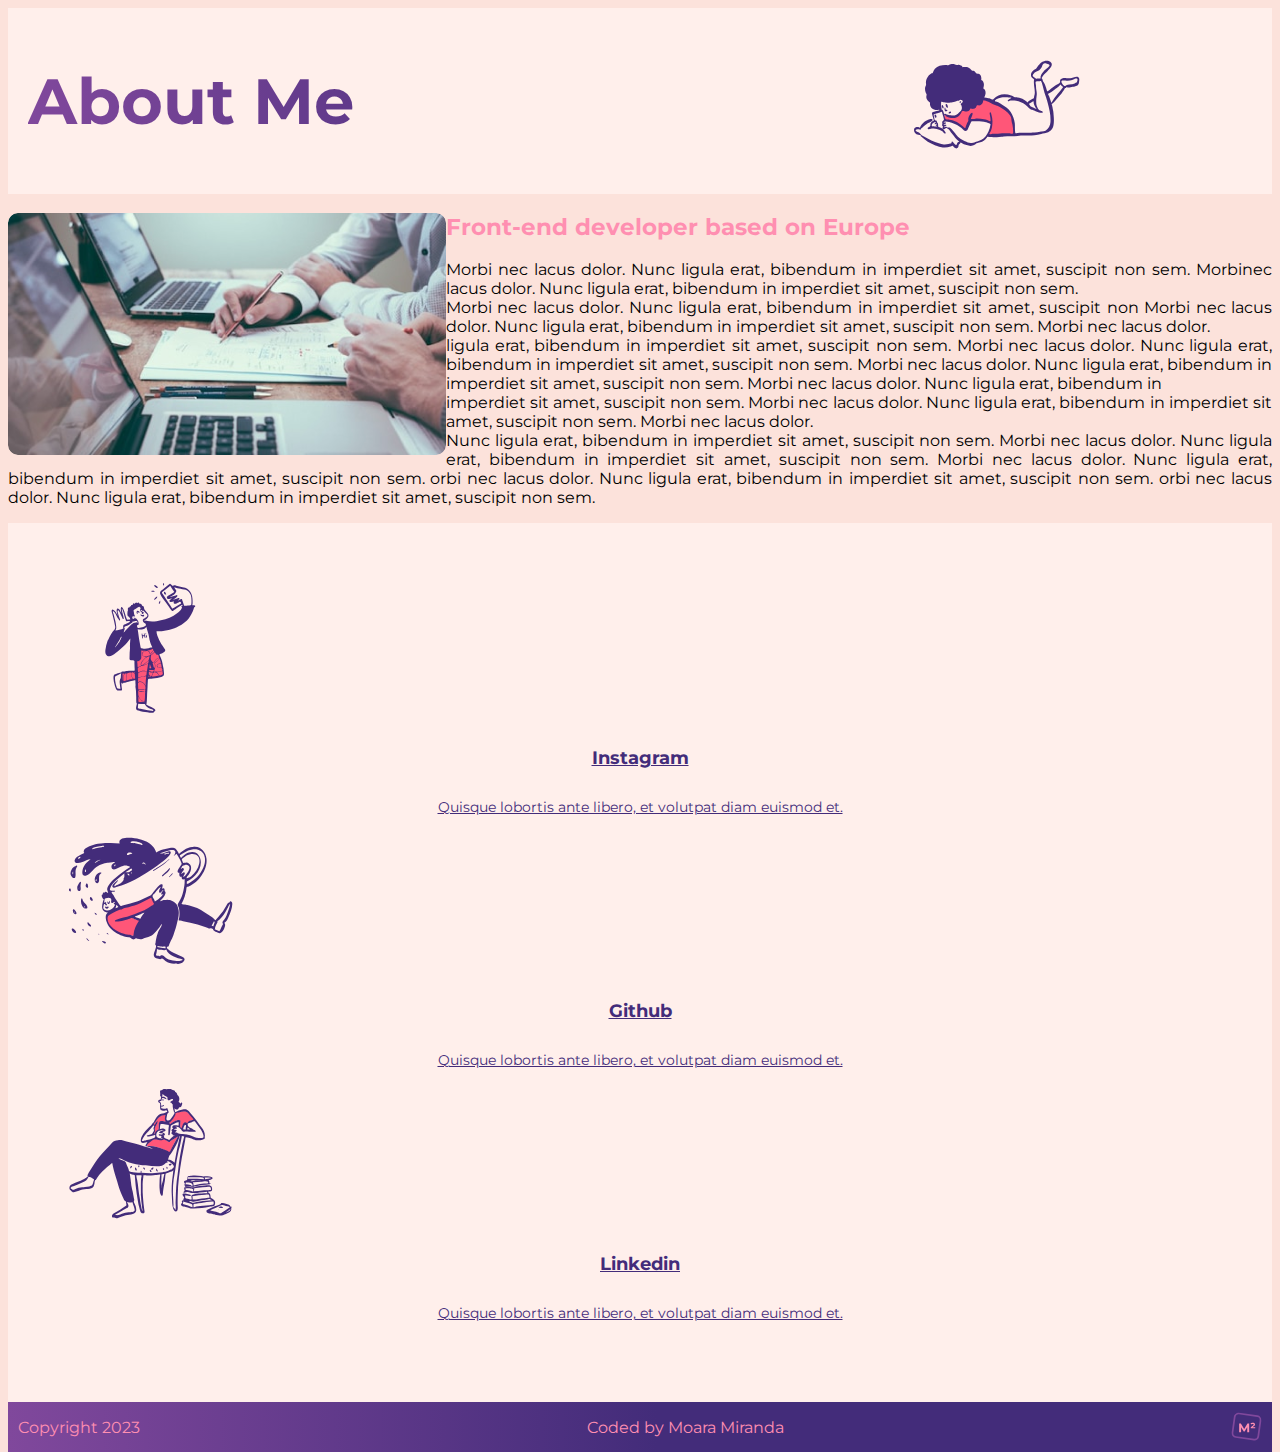
==== about.html @ fd39ee47 "Added About page" ====
<!DOCTYPE html>
<html lang="en">

<head>
  <meta charset="UTF-8">
  <meta http-equiv="X-UA-Compatible" content="IE=edge">
  <meta name="viewport" content="width=device-width, initial-scale=1.0">
  <title>About Me - Moara Miranda</title>

  <link rel="stylesheet" href="https://cdn.jsdelivr.net/npm/bootstrap@4.2.1/dist/css/bootstrap.min.css"
    integrity="sha384-GJzZqFGwb1QTTN6wy59ffF1BuGJpLSa9DkKMp0DgiMDm4iYMj70gZWKYbI706tWS" crossorigin="anonymous">
  <link rel="preconnect" href="https://fonts.googleapis.com">
  <link rel="preconnect" href="https://fonts.gstatic.com" crossorigin>
  <link href="https://fonts.googleapis.com/css2?family=Montserrat:ital,wght@0,100;0,500;0,700;1,100&display=swap"
    rel="stylesheet">
  <link rel="stylesheet" href="styles/app.css">
  <script src="https://cdn.jsdelivr.net/npm/bootstrap@4.2.1/dist/js/bootstrap.min.js"
    integrity="sha384-B0UglyR+jN6CkvvICOB2joaf5I4l3gm9GU6Hc1og6Ls7i6U/mkkaduKaBhlAXv9k"
    crossorigin="anonymous"></script>

</head>

<body>
  <section class="about-hero p-">
    <h1 class="text-center mt-3">About Me </h1>
  </section>
  <section class="container">
    <img class="about-illustration" src="images/laying.svg" alt="">
    <div class="about-content p-5">
      <img class="mr-5" width="438" height="242" src="images/fake-image.png" alt="">
      <h2 class="mb-3">Front-end developer based on Europe</h2>
      <p>
        Morbi nec lacus dolor. Nunc ligula erat, bibendum in imperdiet sit amet, suscipit non sem. Morbinec lacus dolor.
        Nunc
        ligula erat, bibendum in imperdiet sit amet, suscipit non sem.
        <br>
        Morbi nec lacus dolor. Nunc ligula erat, bibendum in imperdiet sit amet, suscipit non
        Morbi nec lacus dolor. Nunc ligula erat, bibendum in imperdiet sit amet, suscipit non sem. Morbi nec lacus
        dolor.
        <br>

        ligula erat, bibendum in imperdiet sit amet, suscipit non sem.
        Morbi nec lacus dolor. Nunc ligula erat, bibendum in imperdiet sit amet, suscipit non sem. Morbi nec lacus
        dolor.
        Nunc
        ligula erat, bibendum in imperdiet sit amet, suscipit non sem. Morbi nec lacus dolor. Nunc ligula erat, bibendum
        in
        <br>
        imperdiet sit amet, suscipit non sem.
        Morbi nec lacus dolor. Nunc ligula erat, bibendum in imperdiet sit amet, suscipit non sem. Morbi nec lacus
        dolor.<br>
        Nunc
        ligula erat, bibendum in imperdiet sit amet, suscipit non sem. Morbi nec lacus dolor. Nunc ligula erat, bibendum
        in
        imperdiet sit amet, suscipit non sem.
        Morbi nec lacus dolor. Nunc ligula erat, bibendum in imperdiet sit amet, suscipit non sem. orbi nec lacus dolor.
        Nunc
        ligula erat, bibendum in imperdiet sit amet, suscipit non sem. orbi nec lacus dolor. Nunc ligula erat, bibendum
        in
        imperdiet sit amet, suscipit non sem.
      </p>

    </div>
  </section>
  <section class="social-links">
    <div class="container">
      <div class="row">
        <div class="col mb-3">
          <div class="text-center p-4">
            <img src="/images/instagram-illustration.svg" alt="Taking a picture">
          </div>
          <a href="#">
            <h5>Instagram</h5>
            <p>Quisque lobortis ante libero, et volutpat diam euismod et.</p>
        </div>
        </a>
        <div class="col mb-3">
          <div class="text-center p-4">
            <img src="/images/coffee.svg" alt="Taking coffe">
          </div>
          <a href="#">
            <h5>Github</h5>
            <p>Quisque lobortis ante libero, et volutpat diam euismod et.</p>
        </div>
        </a>
        <div class="col mb-3">
          <div class="text-center p-4">
            <img src="/images/sitting-reading.svg" alt="Sending a mail">
          </div>
          <a href="#">
            <h5>Linkedin</h5>
            <p>Quisque lobortis ante libero, et volutpat diam euismod et.</p>
        </div>
        </a>
      </div>
    </div>
  </section>
  
  <footer>
    <div class="footer-info">
      <div class="container footer-info-content">
        <span class="d-none d-md-block">Copyright 2023</span>
        <span>Coded by Moara Miranda</span>
        <img src="/images/logo-footer.svg" alt="">
      </div>
    </div>
  </footer>
</body>

</html>
---- styles/app.css ----
:root {
  --main-font: "Montserrat", sans-serif;
  --primary-color: #ffefeb;
  --secondary-color: #fce2db;
  --primary-text-color: #432c7a;
  --gradient-purple: linear-gradient(
    90deg,
    #80489c 0%,
    #432c7a 51.32%,
    #432c7a 100%
  );
  --secondary-text-color: #ff8fb1;
}

html,
body {
  height: 100%;
}

body {
  background-color: var(--secondary-color);
  font-family: var(--main-font);
  display: flex;
  flex-direction: column;
}

h1 {
  font-weight: bold;
  font-size: 64px;
  line-height: 60px;
  /* gradient-purple */
  background: var(--gradient-purple);
  -webkit-background-clip: text;
  -webkit-text-fill-color: transparent;
  background-clip: text;
}

h2 {
  font-size: 23px;
  color: var(--secondary-text-color);
  font-weight: bold;
}
a:hover {
  text-decoration: none;
}
p {
  font-family: var(--main-font);
  font-weight: normal;
}
img {
  border-radius: 10px;
}
.hero {
  background-color: var(--primary-color);
  text-align: left;
  padding: 10px;
}
.hero-text {
  padding: 20px;
  width: 600px;
}
.hero-link-more {
  color: #432c7a;
  font-size: 16px;
  font-weight: bold;
  padding-bottom: 10px;
}
.hero-link-more:hover,
.social-links a:hover {
  border-bottom: 3px solid var(--primary-text-color);
}
.hero-link-more img {
  margin-left: 5px;
}

.cards .col {
  display: flex;
  justify-content: center;
  margin-bottom: 60px;
}

.card {
  border-radius: 10px;
  padding: 10px;
  text-align: center;
  color: #000;
}

.card:hover {
  box-shadow: 0px 4px 24px rgba(67, 44, 122, 0.2);
  cursor: pointer;
}

.card-title {
  color: var(--primary-text-color);
  font-weight: bold;
}

.card-image {
  border-radius: 3px;
}
.card-link {
  position: absolute;
  right: 10px;
}

.card-link-gradient {
  background-color: var(--primary-text-color);
  border-radius: 10px;
  color: #fff;
  width: 57px;
  height: 45px;
  background: var(--gradient-purple);
}
.social-links {
  background-color: var(--primary-color);
  padding: 60px;
}
.social-links a {
  color: var(--primary-text-color);
  text-align: center;
  display: block;
  border-bottom: 3px solid transparent;
}
.social-links h5 {
  font-size: 18px;
  font-weight: bold;
}
.social-links p {
  font-size: 14px;
  line-height: 17px;
}
.social-links img {
  width: 165px;
  height: 130px;
}

.footer-info {
  background: var(--gradient-purple);
  padding: 10px;
  color: var(--secondary-text-color);
  align-items: center;
  width: 100%;
}
.footer-info-content {
  display: flex;
  justify-content: space-between;
  align-items: center;
}
.about-text p {
  font-size: 18px;
}
.about-picture {
  width: 438px;
  height: 242px;
}
.about-hero {
  background: var(--primary-color);
  padding: 20px;
}

.about-content img {
  border-radius: 10px;
  float: left;
}
.about-content p {
  text-align: justify;
}
.about-illustration {
  position: absolute;
  right: 200px;
  top: 60px;
}

footer {
  display: flex;
  flex-grow: 1;
}

@media (max-width: 960px) {
  .hero {
    margin-top: 20px;
  }
  .hero-text {
    text-align: center;
  }
  .footer-info-content {
    font-size: 14px;
  }
  .about-content h2 {
  }
}
@media (max-width: 720px) {
  .about-content img {
    width: 100%;
  }
}
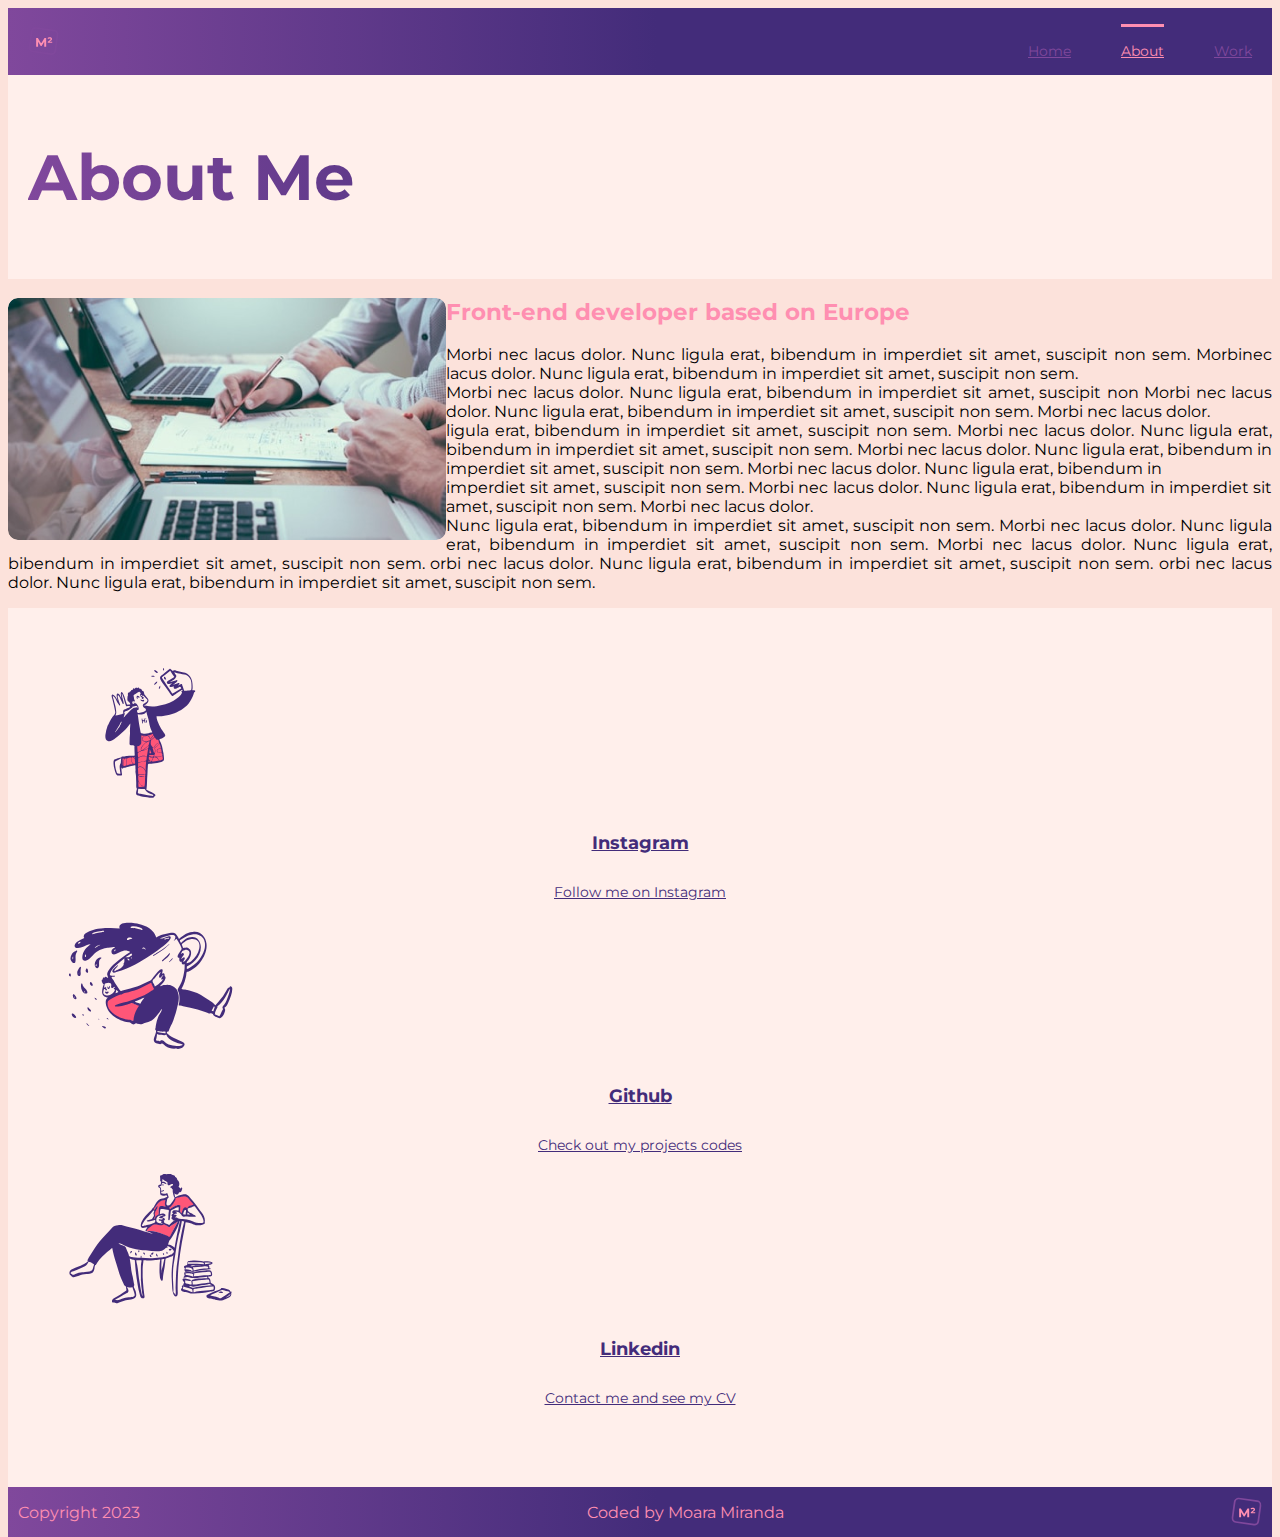
==== commit ab49d51c: "Added correct images and responsive" ====
--- a/about.html
+++ b/about.html
@@ -6,7 +6,7 @@
   <meta http-equiv="X-UA-Compatible" content="IE=edge">
   <meta name="viewport" content="width=device-width, initial-scale=1.0">
   <title>About Me - Moara Miranda</title>
-
+  <link rel="icon" type="image/png" href="/images/logo-favcon.png">
   <link rel="stylesheet" href="https://cdn.jsdelivr.net/npm/bootstrap@4.2.1/dist/css/bootstrap.min.css"
     integrity="sha384-GJzZqFGwb1QTTN6wy59ffF1BuGJpLSa9DkKMp0DgiMDm4iYMj70gZWKYbI706tWS" crossorigin="anonymous">
   <link rel="preconnect" href="https://fonts.googleapis.com">
@@ -21,13 +21,22 @@
 </head>
 
 <body>
-  <section class="about-hero p-">
+  <nav>
+    <div class="container menu">
+      <img src="images/logo-footer.svg" alt="Moara Miranda's logo">
+      <ul>
+        <li> <a href="index.html">Home</a> </li>
+        <li class="selected"><a href="about.html">About</a></li>
+        <li><a href="my-work.html">Work</a></li>
+      </ul>
+    </div>
+  </nav>
+  <section class="about-hero">
     <h1 class="text-center mt-3">About Me </h1>
   </section>
   <section class="container">
-    <img class="about-illustration" src="images/laying.svg" alt="">
     <div class="about-content p-5">
-      <img class="mr-5" width="438" height="242" src="images/fake-image.png" alt="">
+      <img class="mr-5 img-fluid" src="images/fake-image.png" alt="">
       <h2 class="mb-3">Front-end developer based on Europe</h2>
       <p>
         Morbi nec lacus dolor. Nunc ligula erat, bibendum in imperdiet sit amet, suscipit non sem. Morbinec lacus dolor.
@@ -59,9 +68,9 @@
         in
         imperdiet sit amet, suscipit non sem.
       </p>
-
     </div>
   </section>
+
   <section class="social-links">
     <div class="container">
       <div class="row">
@@ -69,33 +78,33 @@
           <div class="text-center p-4">
             <img src="/images/instagram-illustration.svg" alt="Taking a picture">
           </div>
-          <a href="#">
+          <a href="https://www.instagram.com/moaramiranda" target="_blank">
             <h5>Instagram</h5>
-            <p>Quisque lobortis ante libero, et volutpat diam euismod et.</p>
+            <p>Follow me on Instagram</p>
         </div>
         </a>
         <div class="col mb-3">
           <div class="text-center p-4">
             <img src="/images/coffee.svg" alt="Taking coffe">
           </div>
-          <a href="#">
+          <a href="https://github.com/MoaraMiranda" target="_blank">
             <h5>Github</h5>
-            <p>Quisque lobortis ante libero, et volutpat diam euismod et.</p>
+            <p>Check out my projects codes</p>
         </div>
         </a>
         <div class="col mb-3">
           <div class="text-center p-4">
             <img src="/images/sitting-reading.svg" alt="Sending a mail">
           </div>
-          <a href="#">
+          <a href="https://www.linkedin.com/in/moara-miranda/" target="_blank">
             <h5>Linkedin</h5>
-            <p>Quisque lobortis ante libero, et volutpat diam euismod et.</p>
+            <p>Contact me and see my CV</p>
         </div>
         </a>
       </div>
     </div>
   </section>
-  
+
   <footer>
     <div class="footer-info">
       <div class="container footer-info-content">
--- a/styles/app.css
+++ b/styles/app.css
@@ -3,18 +3,20 @@
   --primary-color: #ffefeb;
   --secondary-color: #fce2db;
   --primary-text-color: #432c7a;
+  --secondary-text-color: #ff8fb1;
+  --tertiary-text-color: #80489c;
   --gradient-purple: linear-gradient(
     90deg,
     #80489c 0%,
     #432c7a 51.32%,
     #432c7a 100%
   );
-  --secondary-text-color: #ff8fb1;
 }
 
 html,
 body {
   height: 100%;
+  min-width: 380px;
 }
 
 body {
@@ -27,7 +29,7 @@
 h1 {
   font-weight: bold;
   font-size: 64px;
-  line-height: 60px;
+
   /* gradient-purple */
   background: var(--gradient-purple);
   -webkit-background-clip: text;
@@ -49,6 +51,36 @@
 }
 img {
   border-radius: 10px;
+}
+nav {
+  background: var(--gradient-purple);
+}
+nav li:hover,
+nav li a:hover {
+  color: #fff;
+}
+nav li {
+  list-style: none;
+}
+nav li a {
+  display: block;
+  padding: 15px 0;
+  font-size: 14px;
+  color: var(--tertiary-text-color);
+  border-top: 3px solid transparent;
+}
+nav ul {
+  margin-bottom: 0;
+  gap: 50px;
+  display: flex;
+}
+nav li.selected a {
+  color: var(--secondary-text-color);
+  border-top: 3px solid var(--secondary-text-color);
+}
+.menu {
+  display: flex;
+  justify-content: space-between;
 }
 .hero {
   background-color: var(--primary-color);
@@ -60,7 +92,7 @@
   width: 600px;
 }
 .hero-link-more {
-  color: #432c7a;
+  color: var(--primary-text-color);
   font-size: 16px;
   font-weight: bold;
   padding-bottom: 10px;
@@ -68,6 +100,7 @@
 .hero-link-more:hover,
 .social-links a:hover {
   border-bottom: 3px solid var(--primary-text-color);
+  color: var(--primary-text-color);
 }
 .hero-link-more img {
   margin-left: 5px;
@@ -162,6 +195,7 @@
 .about-content img {
   border-radius: 10px;
   float: left;
+
 }
 .about-content p {
   text-align: justify;
@@ -178,21 +212,25 @@
 }
 
 @media (max-width: 960px) {
-  .hero {
-    margin-top: 20px;
-  }
   .hero-text {
     text-align: center;
   }
   .footer-info-content {
     font-size: 14px;
   }
-  .about-content h2 {
-  }
-}
-@media (max-width: 720px) {
+}
+
+@media (min-width: 720px) {
+  nav {
+    padding: 0 20px;
+  }
+}
+@media (max-width: 980px) {
   .about-content img {
     width: 100%;
-  }
-}
-
+    margin-bottom: 20px;
+  }
+  .about-content{
+    text-align: center;
+  }
+}
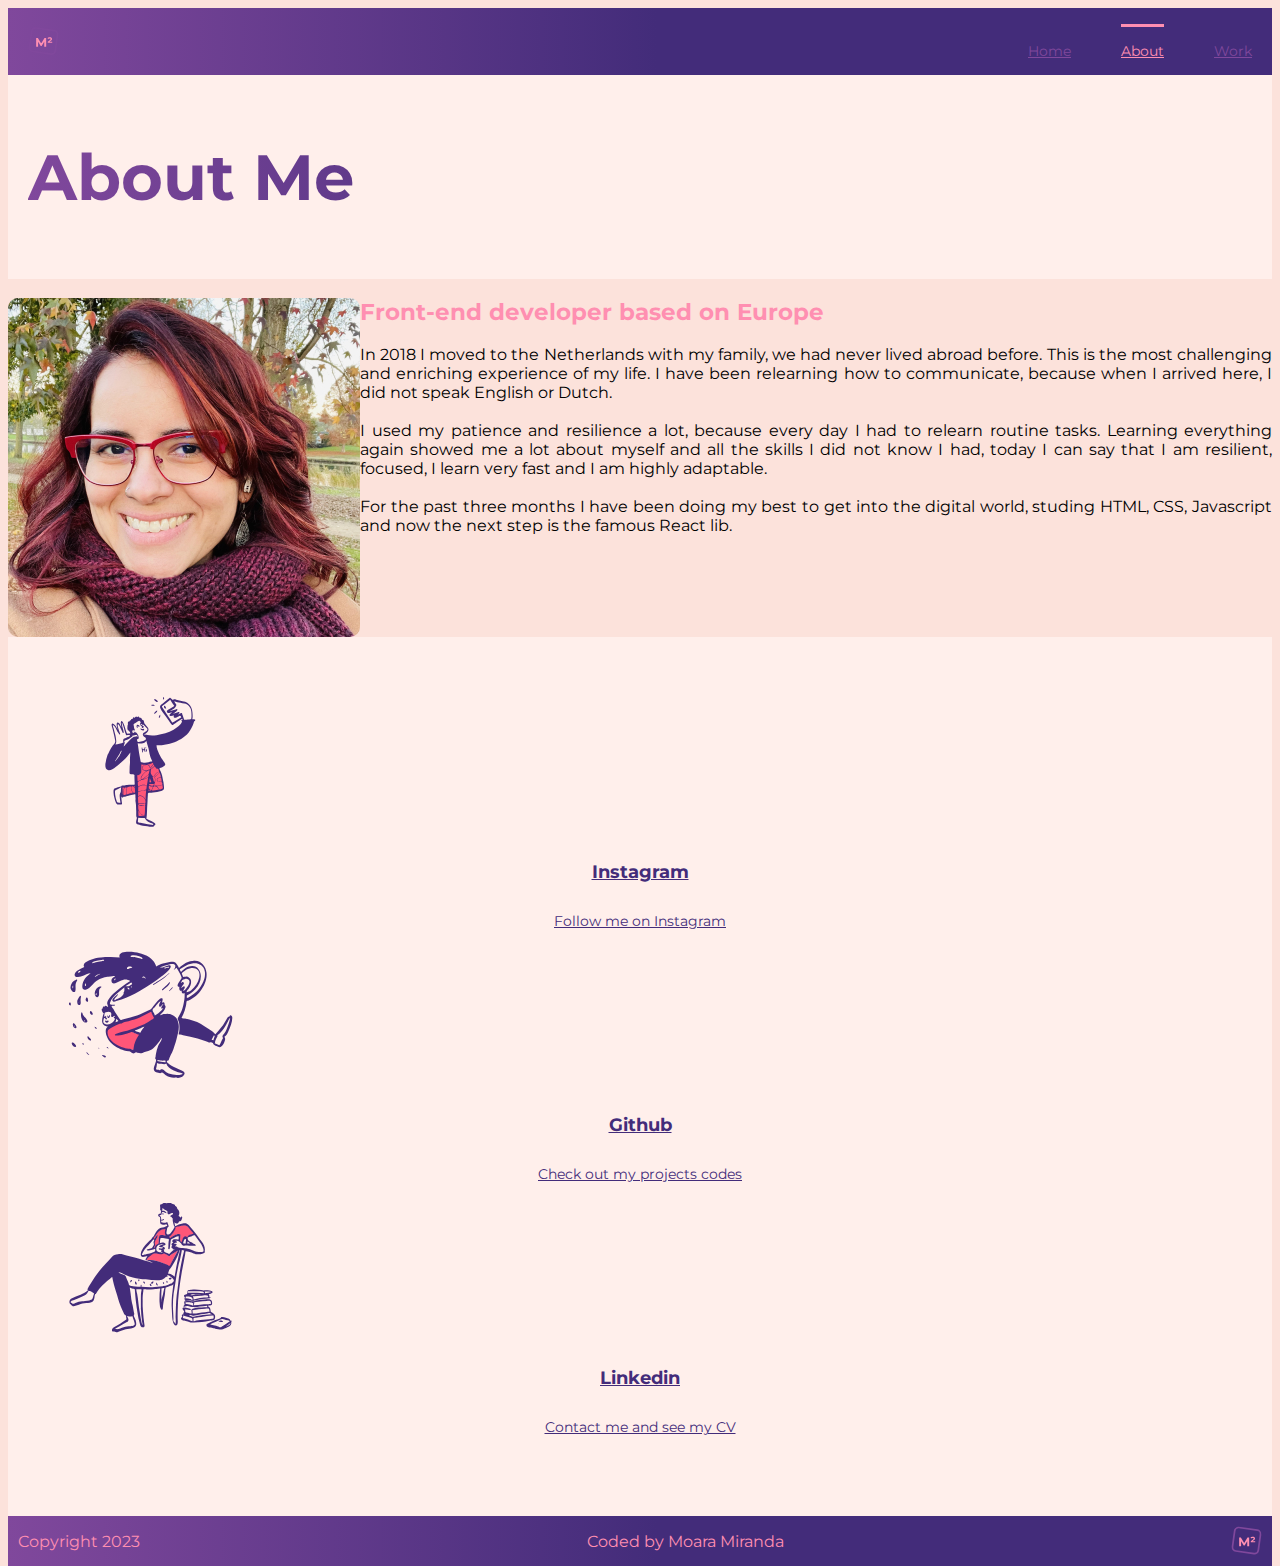
==== commit 68c2db3e: "Added About picture and text" ====
--- a/about.html
+++ b/about.html
@@ -36,37 +36,18 @@
   </section>
   <section class="container">
     <div class="about-content p-5">
-      <img class="mr-5 img-fluid" src="images/fake-image.png" alt="">
+      <img class="mr-5 img-fluid about-picture" src="images/moara.jpg" alt="">
       <h2 class="mb-3">Front-end developer based on Europe</h2>
       <p>
-        Morbi nec lacus dolor. Nunc ligula erat, bibendum in imperdiet sit amet, suscipit non sem. Morbinec lacus dolor.
-        Nunc
-        ligula erat, bibendum in imperdiet sit amet, suscipit non sem.
-        <br>
-        Morbi nec lacus dolor. Nunc ligula erat, bibendum in imperdiet sit amet, suscipit non
-        Morbi nec lacus dolor. Nunc ligula erat, bibendum in imperdiet sit amet, suscipit non sem. Morbi nec lacus
-        dolor.
-        <br>
+        In 2018 I moved to the Netherlands with my family, we had never lived abroad before. This is the most challenging and
+        enriching experience of my life. I have been relearning how to communicate, because when I arrived here, I did not speak
+        English or Dutch. <br/><br />
+      I used my patience and resilience a lot, because every day I had to relearn routine tasks. Learning
+        everything again showed me a lot about myself and all the skills I did not know I had, today I can say that I am
+        resilient, focused, I learn very fast and I am highly adaptable.<br/><br />
+        For the past three months I have been doing my best to get into the digital world, studing HTML, CSS, Javascript and now the next step is the famous React lib.
 
-        ligula erat, bibendum in imperdiet sit amet, suscipit non sem.
-        Morbi nec lacus dolor. Nunc ligula erat, bibendum in imperdiet sit amet, suscipit non sem. Morbi nec lacus
-        dolor.
-        Nunc
-        ligula erat, bibendum in imperdiet sit amet, suscipit non sem. Morbi nec lacus dolor. Nunc ligula erat, bibendum
-        in
-        <br>
-        imperdiet sit amet, suscipit non sem.
-        Morbi nec lacus dolor. Nunc ligula erat, bibendum in imperdiet sit amet, suscipit non sem. Morbi nec lacus
-        dolor.<br>
-        Nunc
-        ligula erat, bibendum in imperdiet sit amet, suscipit non sem. Morbi nec lacus dolor. Nunc ligula erat, bibendum
-        in
-        imperdiet sit amet, suscipit non sem.
-        Morbi nec lacus dolor. Nunc ligula erat, bibendum in imperdiet sit amet, suscipit non sem. orbi nec lacus dolor.
-        Nunc
-        ligula erat, bibendum in imperdiet sit amet, suscipit non sem. orbi nec lacus dolor. Nunc ligula erat, bibendum
-        in
-        imperdiet sit amet, suscipit non sem.
+        
       </p>
     </div>
   </section>
--- a/styles/app.css
+++ b/styles/app.css
@@ -183,10 +183,7 @@
 .about-text p {
   font-size: 18px;
 }
-.about-picture {
-  width: 438px;
-  height: 242px;
-}
+
 .about-hero {
   background: var(--primary-color);
   padding: 20px;
@@ -218,6 +215,9 @@
   .footer-info-content {
     font-size: 14px;
   }
+  .about-picture{
+    width: 100%;
+  }
 }
 
 @media (min-width: 720px) {
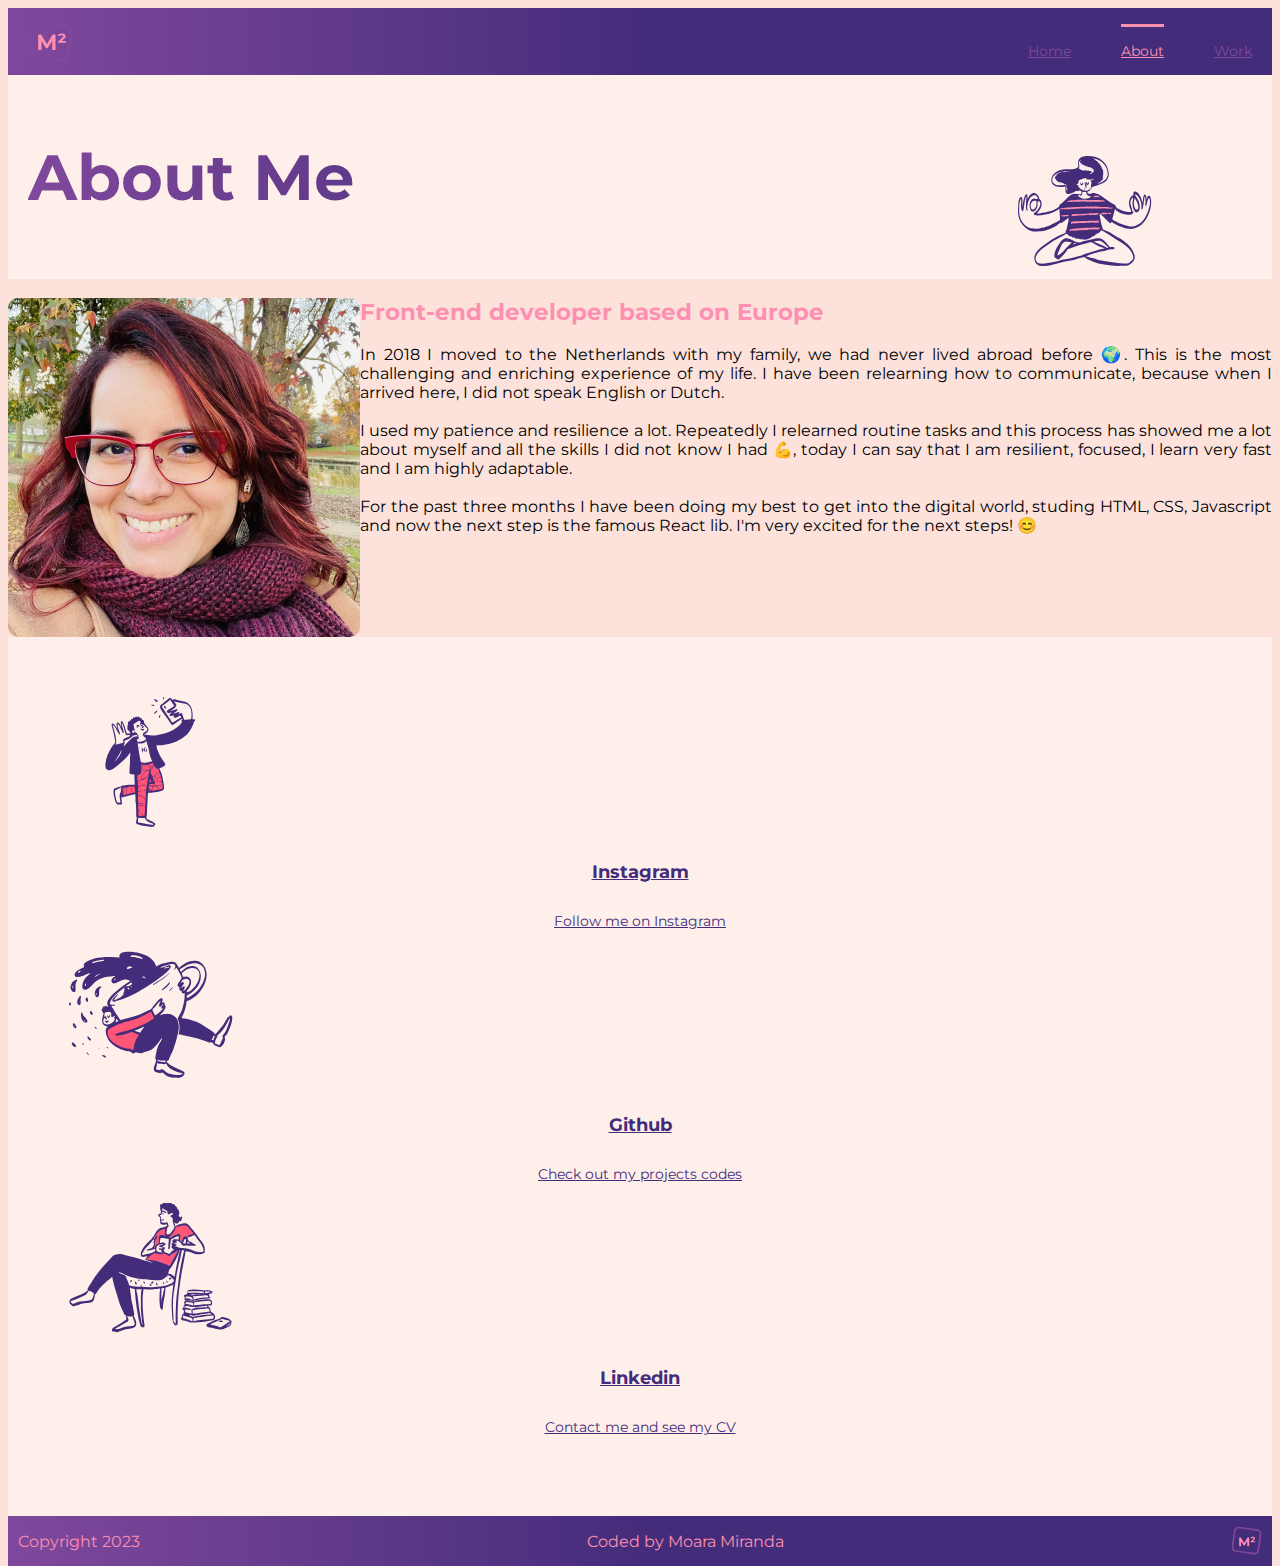
==== commit b79f311f: "Responsive changes" ====
--- a/about.html
+++ b/about.html
@@ -23,7 +23,7 @@
 <body>
   <nav>
     <div class="container menu">
-      <img src="images/logo-footer.svg" alt="Moara Miranda's logo">
+      <img src="images/logo-navbar.svg" alt="Moara Miranda's logo">
       <ul>
         <li> <a href="index.html">Home</a> </li>
         <li class="selected"><a href="about.html">About</a></li>
@@ -32,22 +32,30 @@
     </div>
   </nav>
   <section class="about-hero">
-    <h1 class="text-center mt-3">About Me </h1>
+    <div class="container about-wrapper">
+      <h1 class="text-center mt-3">About Me </h1>
+      <div class="d-none d-md-block">
+      <img class="about-illustration" src="images/meditating.svg" alt="Meditating">
+      </div>
+    </div>
   </section>
   <section class="container">
     <div class="about-content p-5">
       <img class="mr-5 img-fluid about-picture" src="images/moara.jpg" alt="">
       <h2 class="mb-3">Front-end developer based on Europe</h2>
       <p>
-        In 2018 I moved to the Netherlands with my family, we had never lived abroad before. This is the most challenging and
-        enriching experience of my life. I have been relearning how to communicate, because when I arrived here, I did not speak
-        English or Dutch. <br/><br />
-      I used my patience and resilience a lot, because every day I had to relearn routine tasks. Learning
-        everything again showed me a lot about myself and all the skills I did not know I had, today I can say that I am
-        resilient, focused, I learn very fast and I am highly adaptable.<br/><br />
-        For the past three months I have been doing my best to get into the digital world, studing HTML, CSS, Javascript and now the next step is the famous React lib.
+        In 2018 I moved to the Netherlands with my family, we had never lived abroad before 🌍. This is the most
+        challenging and
+        enriching experience of my life. I have been relearning how to communicate, because when I arrived here, I did
+        not speak
+        English or Dutch. <br /><br />
+        I used my patience and resilience a lot. Repeatedly I relearned routine tasks and this process
+        has showed me a lot about myself and all the skills I did not know I had 💪, today I can say that I am
+        resilient, focused, I learn very fast and I am highly adaptable.<br /><br />
+        For the past three months I have been doing my best to get into the digital world, studing HTML, CSS, Javascript
+        and now the next step is the famous React lib. I'm very excited for the next steps! 😊
 
-        
+
       </p>
     </div>
   </section>
--- a/styles/app.css
+++ b/styles/app.css
@@ -192,15 +192,17 @@
 .about-content img {
   border-radius: 10px;
   float: left;
-
 }
 .about-content p {
   text-align: justify;
 }
+.about-wrapper {
+  position: relative;
+}
 .about-illustration {
   position: absolute;
-  right: 200px;
-  top: 60px;
+  right: 100px;
+  bottom: -50px;
 }
 
 footer {
@@ -215,7 +217,7 @@
   .footer-info-content {
     font-size: 14px;
   }
-  .about-picture{
+  .about-picture {
     width: 100%;
   }
 }
@@ -230,7 +232,7 @@
     width: 100%;
     margin-bottom: 20px;
   }
-  .about-content{
+  .about-content {
     text-align: center;
   }
 }
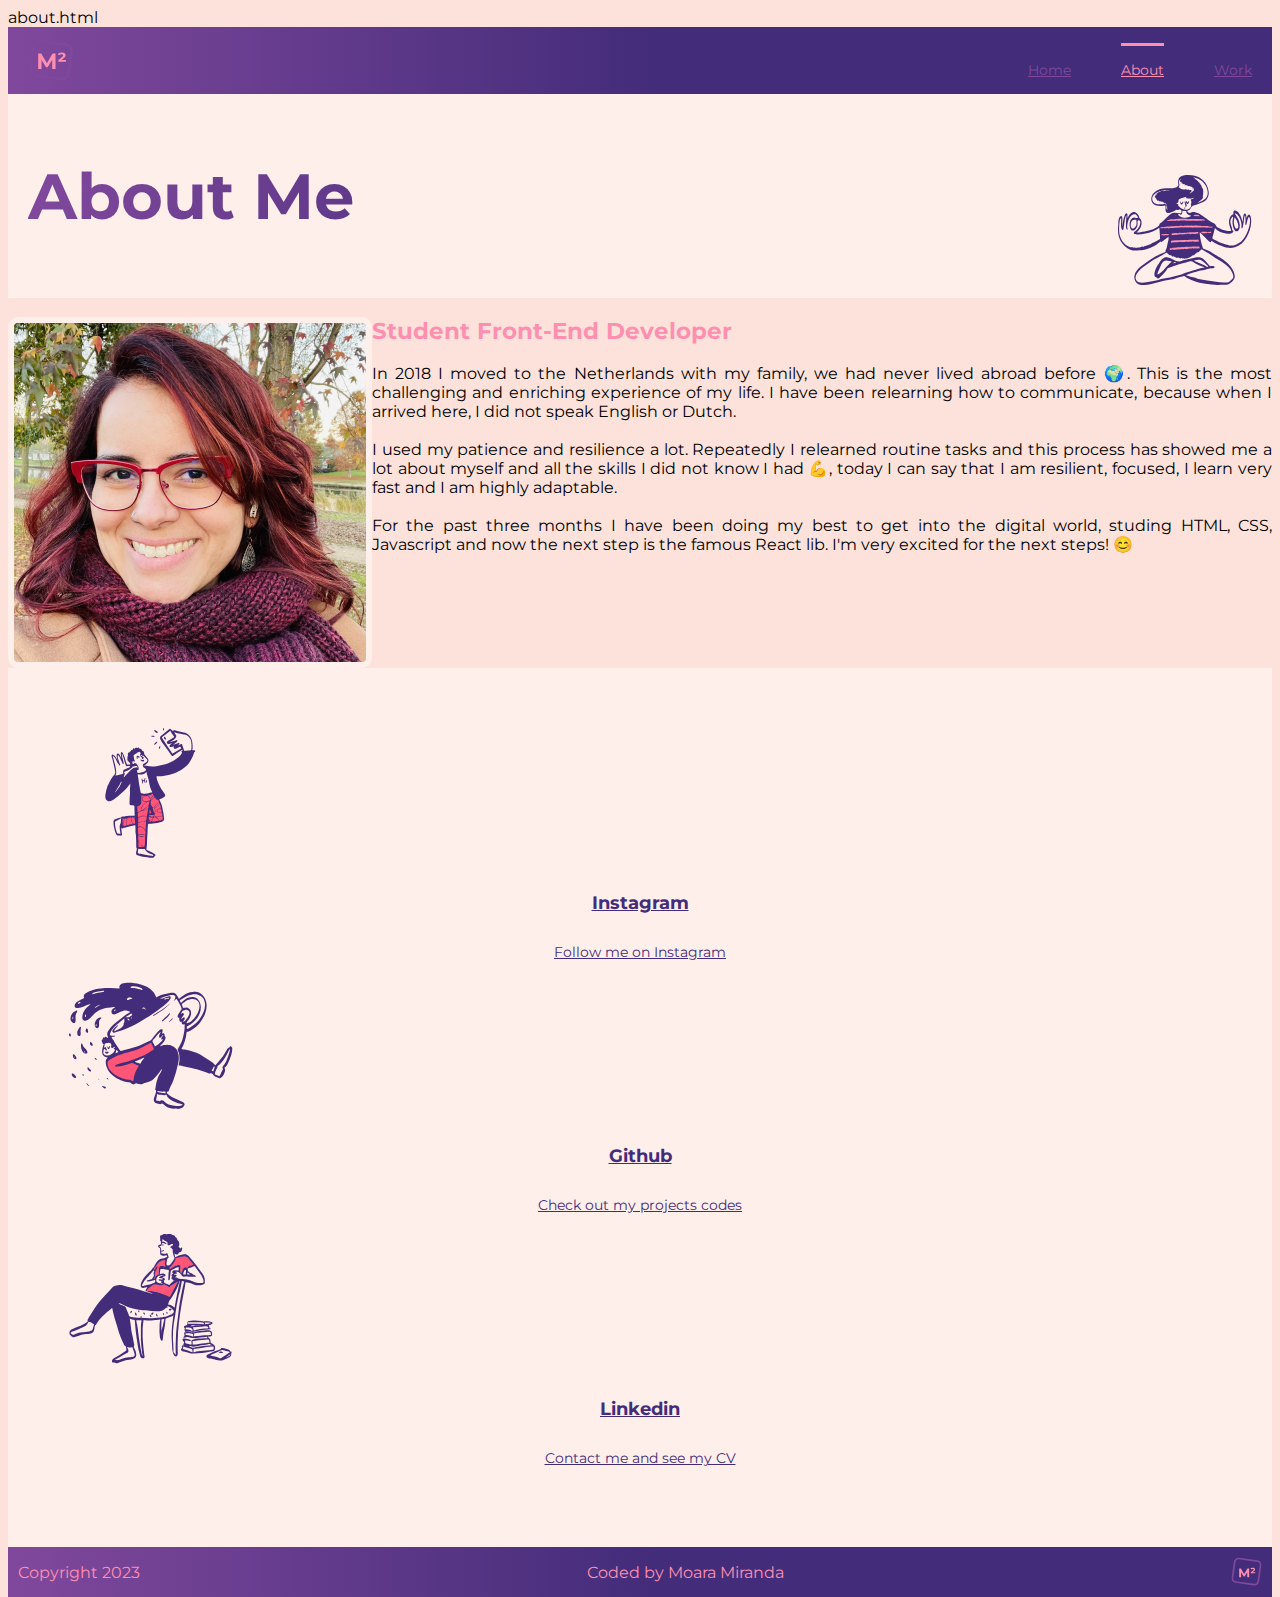
==== commit f55eb67d: "Finalizing design and responsive" ====
--- a/about.html
+++ b/about.html
@@ -17,7 +17,7 @@
   <script src="https://cdn.jsdelivr.net/npm/bootstrap@4.2.1/dist/js/bootstrap.min.js"
     integrity="sha384-B0UglyR+jN6CkvvICOB2joaf5I4l3gm9GU6Hc1og6Ls7i6U/mkkaduKaBhlAXv9k"
     crossorigin="anonymous"></script>
-
+about.html
 </head>
 
 <body>
@@ -42,7 +42,7 @@
   <section class="container">
     <div class="about-content p-5">
       <img class="mr-5 img-fluid about-picture" src="images/moara.jpg" alt="">
-      <h2 class="mb-3">Front-end developer based on Europe</h2>
+      <h2 class="mb-3">Student Front-End Developer</h2>
       <p>
         In 2018 I moved to the Netherlands with my family, we had never lived abroad before 🌍. This is the most
         challenging and
--- a/styles/app.css
+++ b/styles/app.css
@@ -192,6 +192,9 @@
 .about-content img {
   border-radius: 10px;
   float: left;
+  border: 1px solid var(--primary-color);
+  padding: 5px;
+  background-color: var(--primary-color);
 }
 .about-content p {
   text-align: justify;
@@ -204,7 +207,19 @@
   right: 100px;
   bottom: -50px;
 }
-
+.about-content a{
+  text-decoration: none;
+  color: #000;
+}
+.about-content a:hover{
+  cursor: pointer;
+  color: var(--tertiary-text-color);
+}
+.my-work-illustration{
+   position: absolute;
+   right: 100px;
+   bottom: -80px;
+}
 footer {
   display: flex;
   flex-grow: 1;
@@ -226,6 +241,11 @@
   nav {
     padding: 0 20px;
   }
+  .about-illustration, .my-work-illustration{
+    position: absolute;
+    right: 0;
+  }
+
 }
 @media (max-width: 980px) {
   .about-content img {
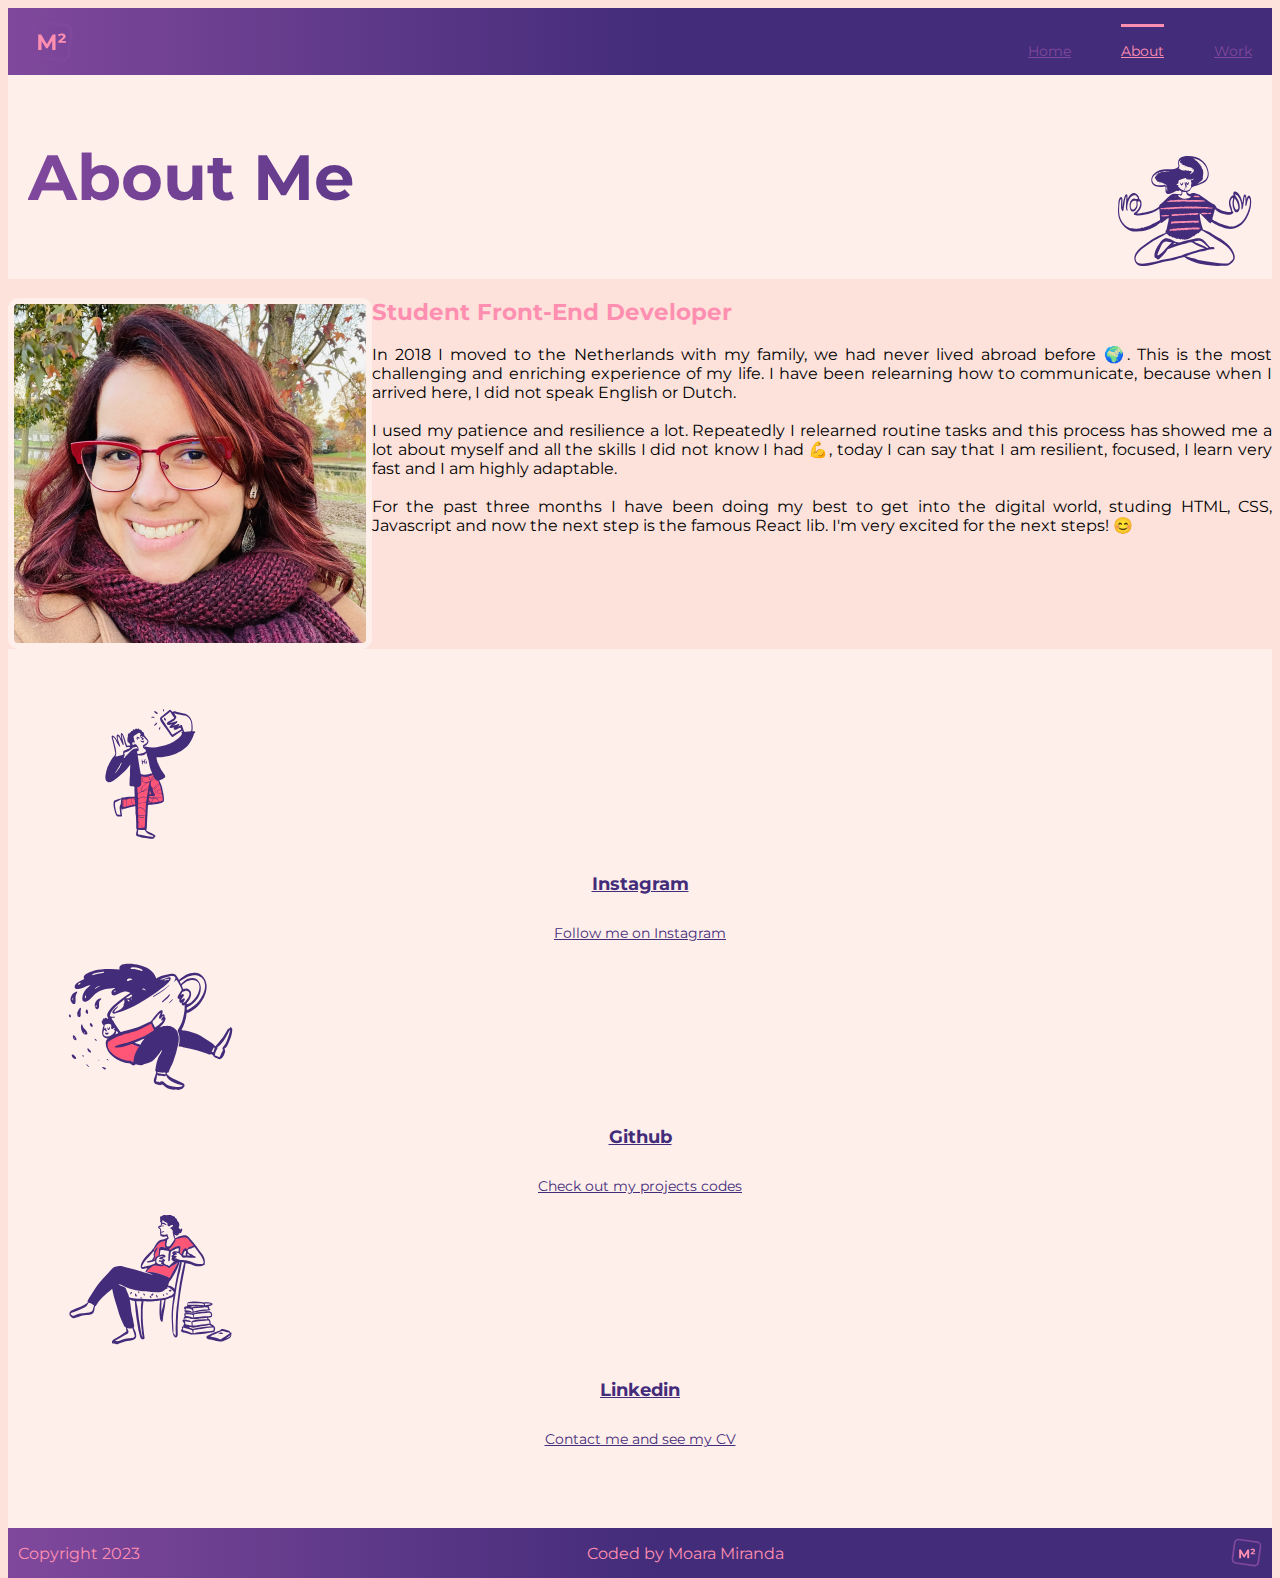
==== commit 6070f7d9: "adjusting padding" ====
--- a/about.html
+++ b/about.html
@@ -17,7 +17,6 @@
   <script src="https://cdn.jsdelivr.net/npm/bootstrap@4.2.1/dist/js/bootstrap.min.js"
     integrity="sha384-B0UglyR+jN6CkvvICOB2joaf5I4l3gm9GU6Hc1og6Ls7i6U/mkkaduKaBhlAXv9k"
     crossorigin="anonymous"></script>
-about.html
 </head>
 
 <body>
